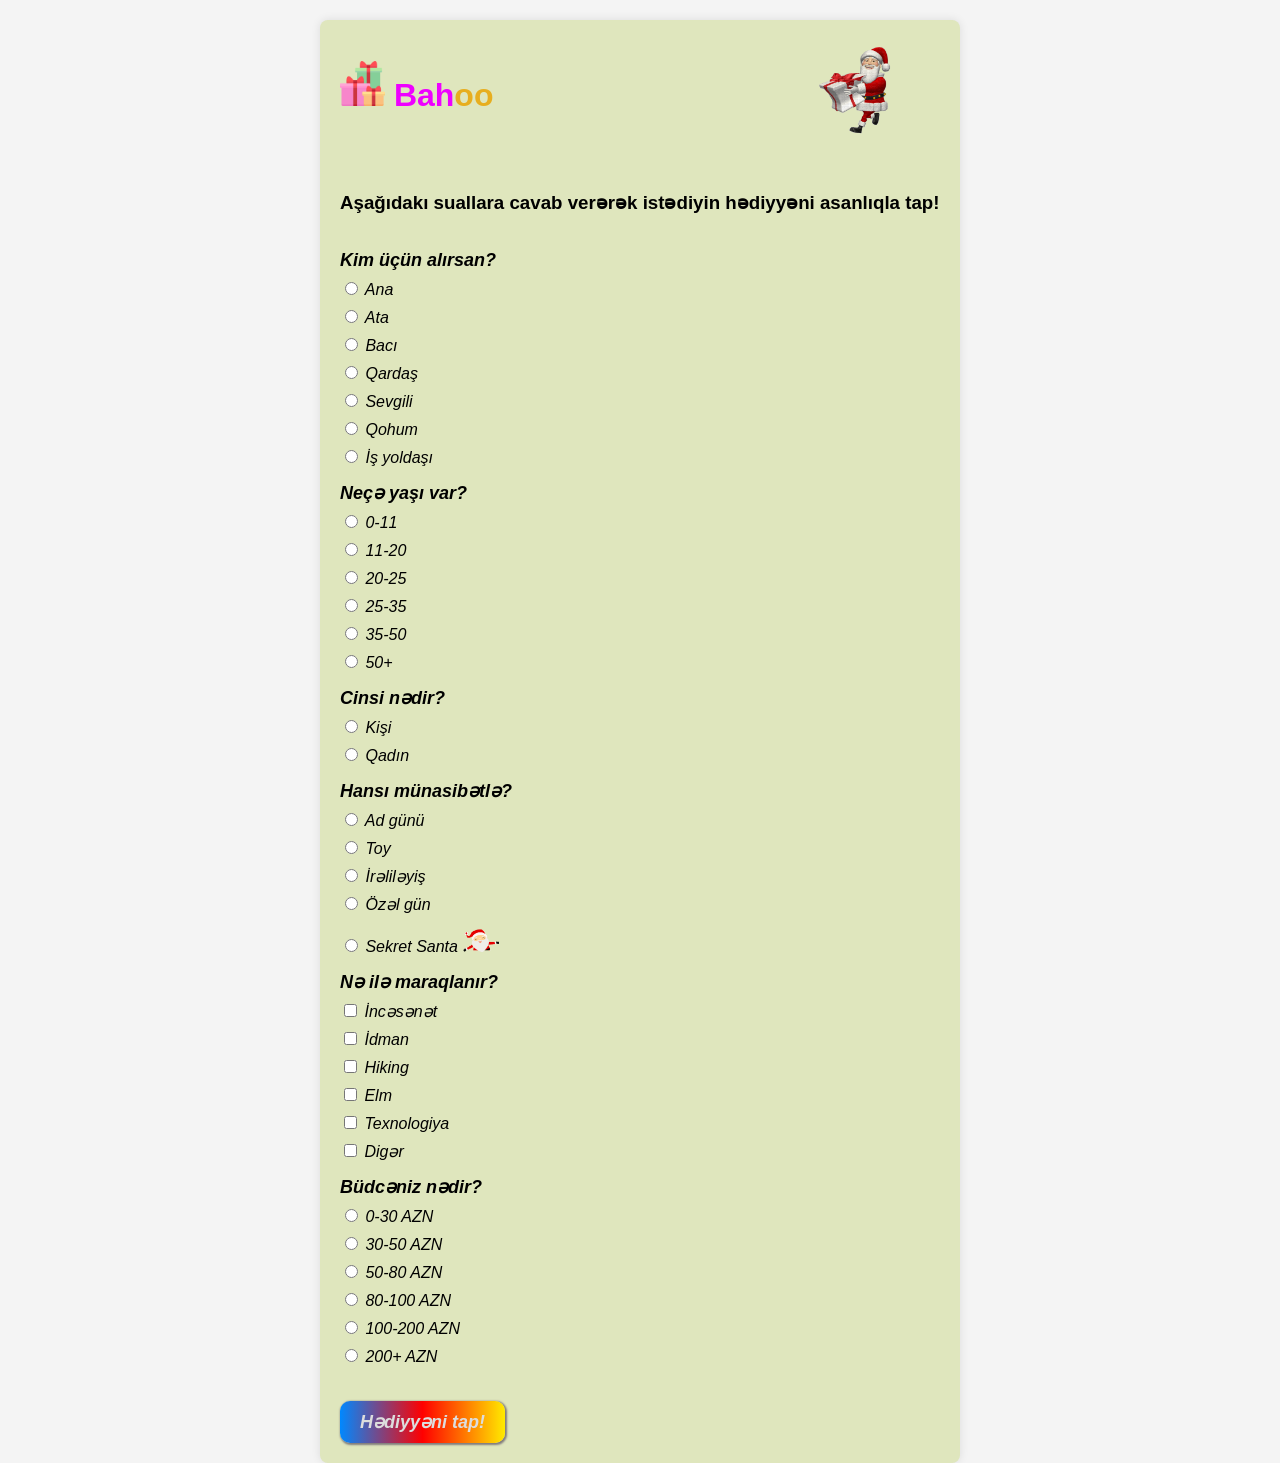
==== index.html @ 8549e1ea "Add files via upload" ====
<!DOCTYPE html>
<html lang="en">
<head>
    <meta charset="UTF-8">
    <meta name="viewport" content="width=device-width, initial-scale=1.0">
    <link rel="stylesheet" href="styles.css">
    <title>Gift Finder</title>
</head>
<body>
    <div class="form-container">
        <div class="logo-bar">
        <h1 class="project-name"><img src="3835774.png" style="height: 45px;"> Bah<span>oo</span></h1>
        <img src="santa-claus.gif" style="height: 115px; margin-bottom:0px; padding-right:40px ">
        </div>
        <br />
        <h3>Aşağıdakı suallara cavab verərək istədiyin hədiyyəni asanlıqla tap!</h3>
        <br />
        <form id="giftForm">
            <div class="question">
                <label class="question-text">Kim üçün alırsan?</label>
                <label><input type="radio" name="recipient" value="Mom"> Ana</label>
                <label><input type="radio" name="recipient" value="Dad"> Ata</label>
                <label><input type="radio" name="recipient" value="Sister"> Bacı</label>
                <label><input type="radio" name="recipient" value="Brother"> Qardaş</label>
                <label><input type="radio" name="recipient" value="Love"> Sevgili</label>
                <label><input type="radio" name="recipient" value="Relative"> Qohum</label>
                <label><input type="radio" name="recipient" value="Colleague"> İş yoldaşı</label>
            </div>

            <div class="question">
                <label class="question-text">Neçə yaşı var?</label>
                <label><input type="radio" name="age" value="0-11"> 0-11</label>
                <label><input type="radio" name="age" value="11-20"> 11-20</label>
                <label><input type="radio" name="age" value="20-25"> 20-25</label>
                <label><input type="radio" name="age" value="25-35"> 25-35</label>
                <label><input type="radio" name="age" value="35-50"> 35-50</label>
                <label><input type="radio" name="age" value="50+"> 50+</label>
            </div>

            <div class="question">
                <label class="question-text">Cinsi nədir?</label>
                <label><input type="radio" name="gender" value="Male"> Kişi</label>
                <label><input type="radio" name="gender" value="Female"> Qadın</label>
            </div>

            <div class="question">
                <label class="question-text">Hansı münasibətlə?</label>
                <label><input type="radio" name="occasion" value="Birthday"> Ad günü</label>
                <label><input type="radio" name="occasion" value="Wedding"> Toy</label>
                <label><input type="radio" name="occasion" value="Promotion"> İrəliləyiş</label>
                <label><input type="radio" name="occasion" value="Special day"> Özəl gün</label>
                <label><input type="radio" name="occasion" value="Secret Santa"> Sekret Santa <img src="santa-claus-santa.gif" style="height: 30px;"> </label> 
            </div>

            <div class="question">
                <label class="question-text">Nə ilə maraqlanır?</label>
                <label><input type="checkbox" name="interests" value="Arts"> İncəsənət</label>
                <label><input type="checkbox" name="interests" value="Sports"> İdman</label>
                <label><input type="checkbox" name="interests" value="Hiking"> Hiking</label>
                <label><input type="checkbox" name="interests" value="Science"> Elm</label>
                <label><input type="checkbox" name="interests" value="Tech"> Texnologiya</label>
                <label><input type="checkbox" name="interests" value="Other"> Digər</label>
            </div>

            <div class="question">
                <label class="question-text">Büdcəniz nədir?</label>
                <label><input type="radio" name="budget" value="0-30"> 0-30 AZN</label>
                <label><input type="radio" name="budget" value="30-50"> 30-50 AZN</label>
                <label><input type="radio" name="budget" value="50-80"> 50-80 AZN</label>
                <label><input type="radio" name="budget" value="80-100"> 80-100 AZN</label>
                <label><input type="radio" name="budget" value="100-200"> 100-200 AZN</label>
                <label><input type="radio" name="budget" value="200+"> 200+ AZN</label>
            </div>

            <button type="button" onclick="findGifts()">Hədiyyəni tap!</button>
        </form>

        <div id="giftRecommendations" class="hidden">
            <h2>Hədiyyə təklifləri</h2>
            <ul id="giftList"></ul>
        </div>
    </div>

    <script src="script.js"></script>
    <script src="products.js"></script>
</body>
</html>
---- styles.css ----
body {
    font-family: Arial, sans-serif;
    background-color: #f4f4f4;
    margin: 0;
    padding-top: 0; /* Add top padding to ensure form visibility */
    display: flex;
    flex-direction: column; /* Adjusted to column layout */
    align-items: center;
    min-height: 100vh;
}

.form-container {
    width: 100%;
    max-width: 600px;
    margin: 20px auto 0; /* Adjusted margin to include space at the top */
    background-color: #dfe6bd;
    padding: 20px;
    border-radius: 8px;
    box-shadow: 0 0 10px rgba(0, 0, 0, 0.1);
}

.logo-bar{
    display: flex;
    justify-content:space-between;   
}

.project-name{
    color: rgb(238, 0, 255);
}

.project-name span{
    color: rgb(231, 174, 31);
}

.question {
    margin-bottom: 15px;
    font-weight: normal;
    font-style: italic;
}
.question-text {
    font-weight: bold;
    font-style: italic;
    font-size: 18px;
    
}

label {
    display: block;
    margin-bottom: 8px;
}

label:hover {
    cursor: pointer;
}

.selected {
    background-color: #e0f7fa;
}

.hidden {
    display: none;
}

h2 {
    text-align: center;
}

ul {
    list-style-type: none;
    padding: 0;
}

li {
    margin-bottom: 10px;
}

/* Additional styles for recommendation page */
#giftRecommendations {
    text-align: center;
    margin-top: 20px;
    padding: 0 20px; /* Add padding to the left and right sides */
}

#giftList {
    display: grid;
    grid-template-columns: repeat(2, 1fr); /* Two columns with equal width */
    gap: 20px; /* Adjust the gap between columns */
}

.product-card {
    border: 1px solid #ddd;
    border-radius: 8px;
    padding: 10px;
    background-color: #fff;
    box-shadow: 0 0 8px rgba(0, 0, 0, 0.1);
    box-sizing: border-box; /* Ensures padding and border are included in the width */
}

.product-image {
    max-width: 100%;
    height: auto;
    border-radius: 8px;
}

.product-info {
    padding: 10px;
}

.product-link {
    display: block;
    margin-top: 10px;
    color: #007bff;
    text-decoration: none;
}

.price-tag {
    background-color: #f0f0f0;
    padding: 8px;
    border-radius: 4px;
    margin-top: 10px;
    font-weight: bold;
}


/* Adjusted styling for "Go Back" button */
button {
    margin-top: 20px;
    cursor: pointer;
    background:linear-gradient(to right, rgb(0, 136, 255), red, rgb(255, 234, 0));
    color: #ddd;
    padding: 10px 20px;
    font-weight: bold;
    font-size: 18px;
    font-style: italic;
    border: none;
    border-radius: 10px;
    box-shadow: 1px 1px 2px 1px rgb(129, 124, 124);
}
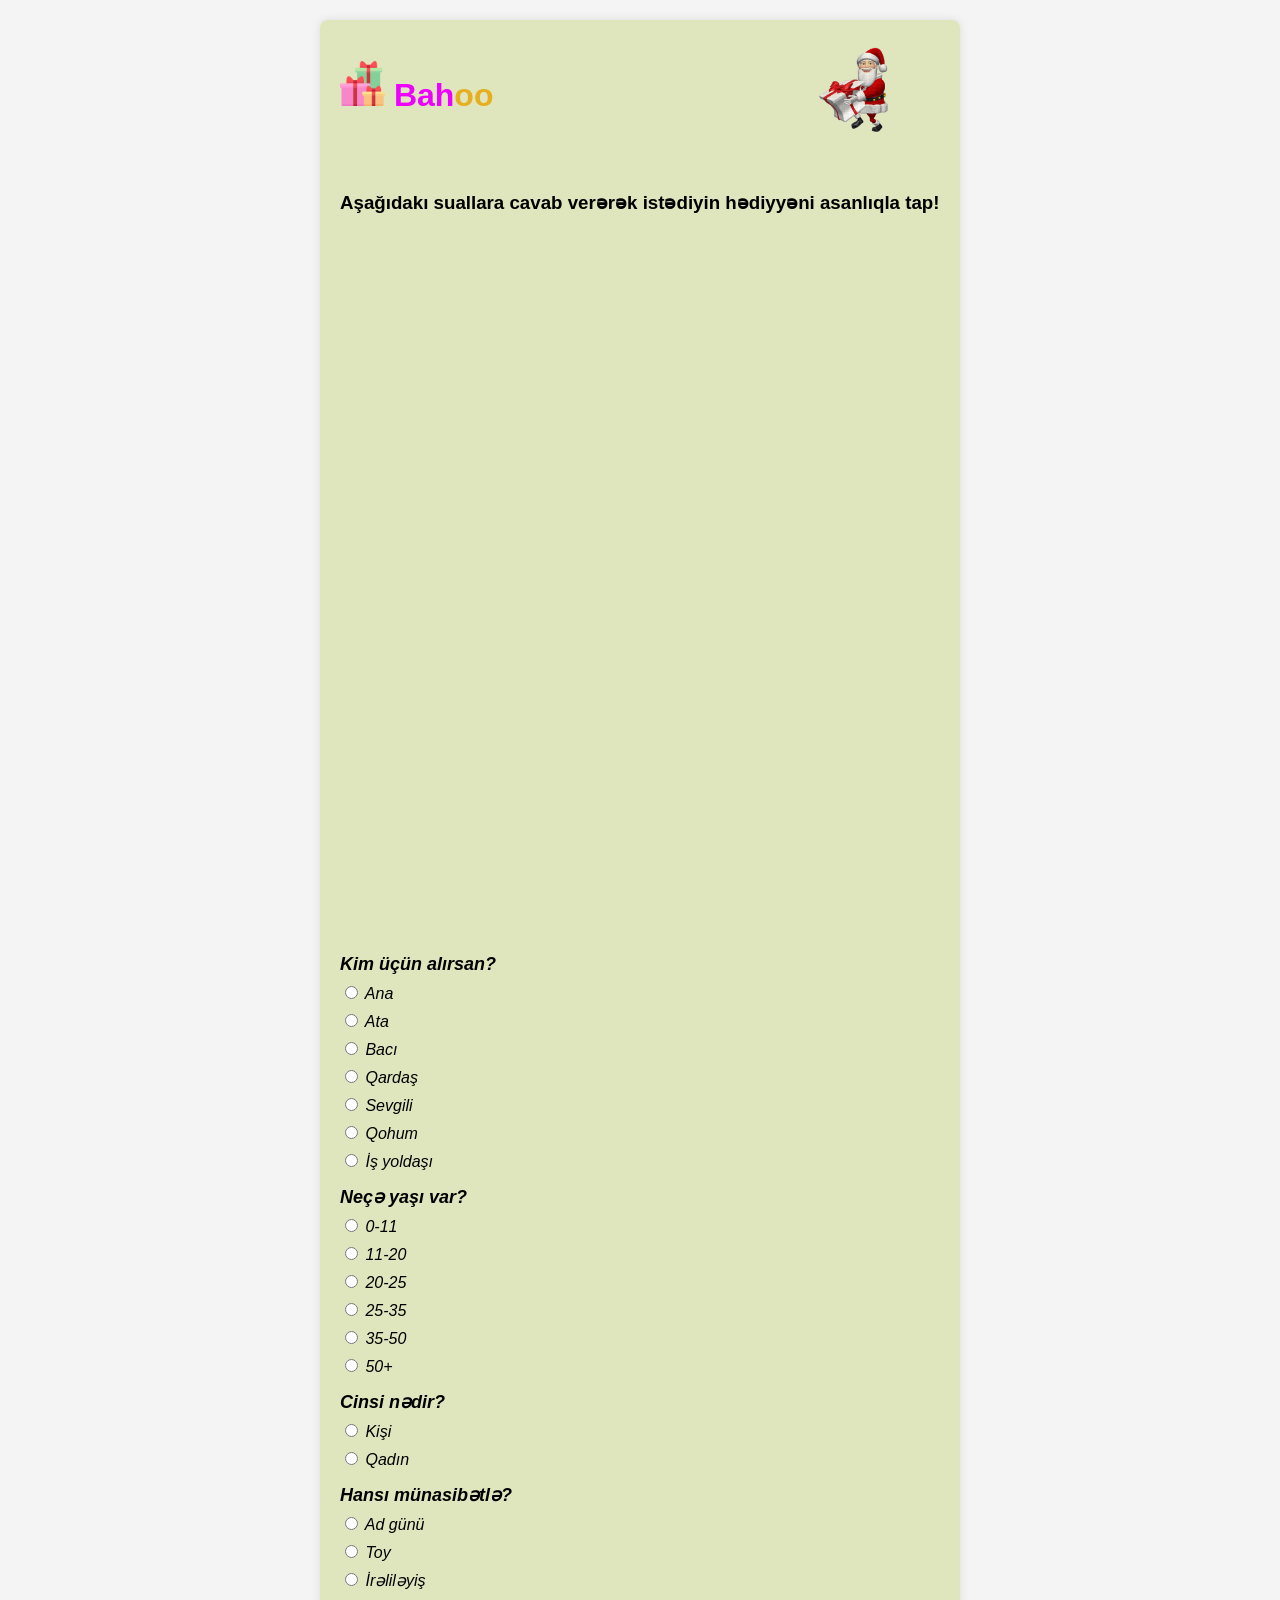
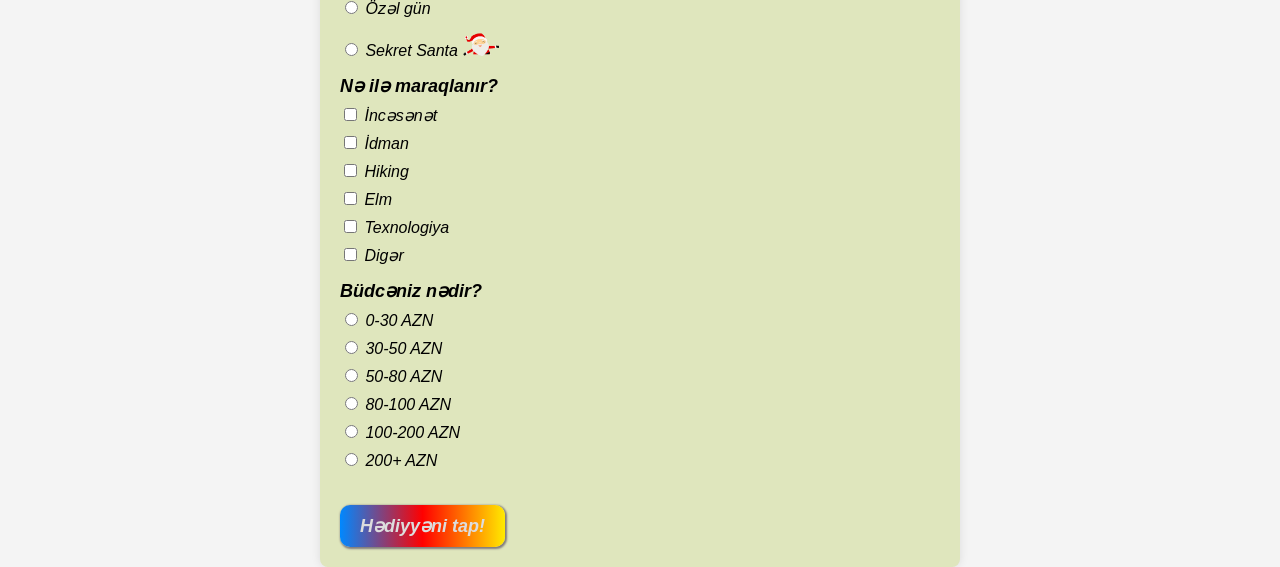
==== commit 7e07b1bb: "Update index.html" ====
--- a/index.html
+++ b/index.html
@@ -15,6 +15,12 @@
         <br />
         <h3>Aşağıdakı suallara cavab verərək istədiyin hədiyyəni asanlıqla tap!</h3>
         <br />
+        <iframe
+        src="https://www.chatbase.co/chatbot-iframe/WlE7DnzmoT7hYGFwsN8Fg"
+        width="100%"
+        style="height: 100%; min-height: 700px"
+        frameborder="0"
+        ></iframe>
         <form id="giftForm">
             <div class="question">
                 <label class="question-text">Kim üçün alırsan?</label>
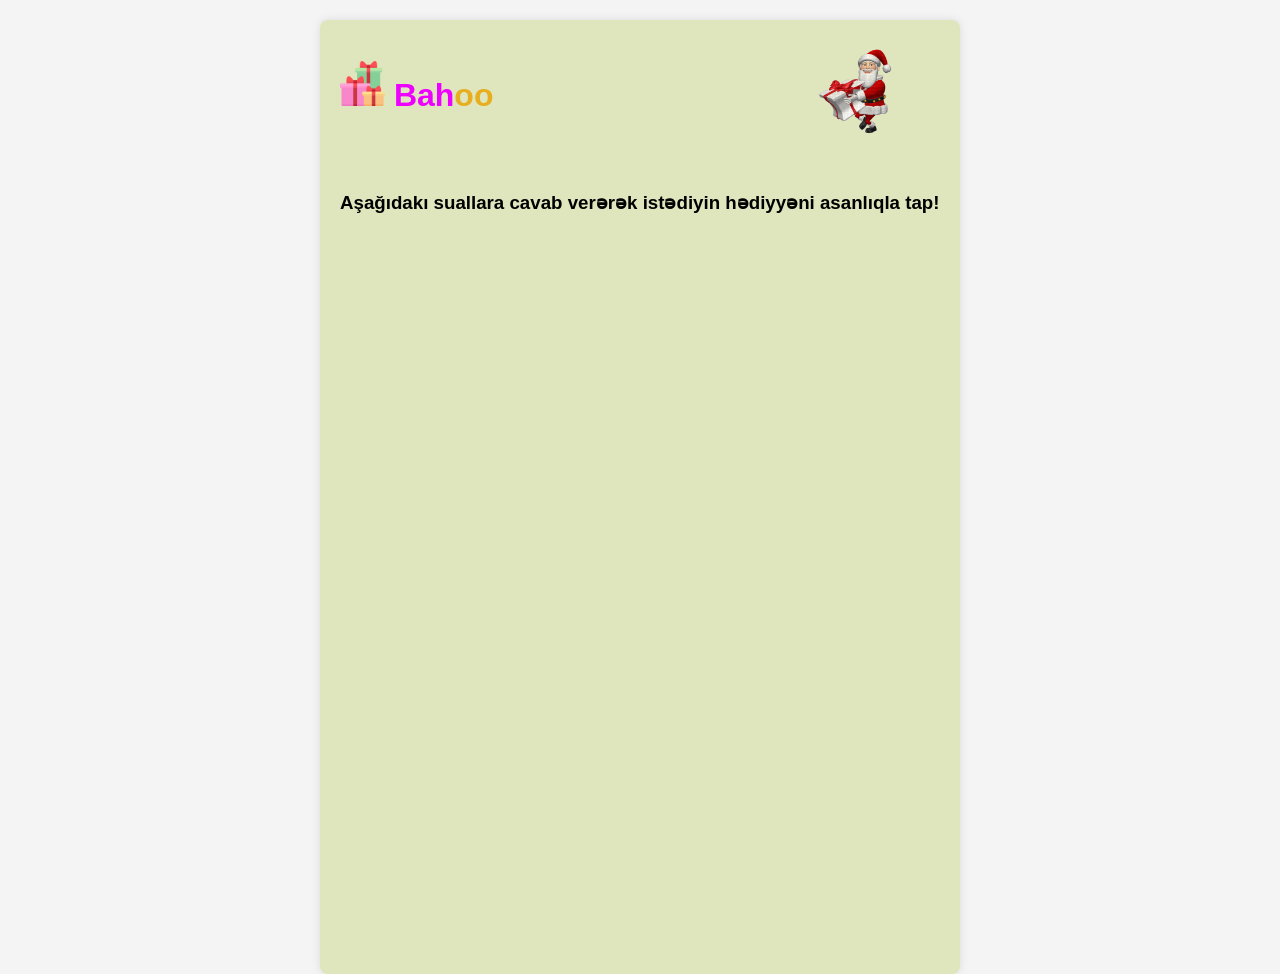
==== commit 96e81be6: "Update index.html" ====
--- a/index.html
+++ b/index.html
@@ -21,70 +21,7 @@
         style="height: 100%; min-height: 700px"
         frameborder="0"
         ></iframe>
-        <form id="giftForm">
-            <div class="question">
-                <label class="question-text">Kim üçün alırsan?</label>
-                <label><input type="radio" name="recipient" value="Mom"> Ana</label>
-                <label><input type="radio" name="recipient" value="Dad"> Ata</label>
-                <label><input type="radio" name="recipient" value="Sister"> Bacı</label>
-                <label><input type="radio" name="recipient" value="Brother"> Qardaş</label>
-                <label><input type="radio" name="recipient" value="Love"> Sevgili</label>
-                <label><input type="radio" name="recipient" value="Relative"> Qohum</label>
-                <label><input type="radio" name="recipient" value="Colleague"> İş yoldaşı</label>
-            </div>
-
-            <div class="question">
-                <label class="question-text">Neçə yaşı var?</label>
-                <label><input type="radio" name="age" value="0-11"> 0-11</label>
-                <label><input type="radio" name="age" value="11-20"> 11-20</label>
-                <label><input type="radio" name="age" value="20-25"> 20-25</label>
-                <label><input type="radio" name="age" value="25-35"> 25-35</label>
-                <label><input type="radio" name="age" value="35-50"> 35-50</label>
-                <label><input type="radio" name="age" value="50+"> 50+</label>
-            </div>
-
-            <div class="question">
-                <label class="question-text">Cinsi nədir?</label>
-                <label><input type="radio" name="gender" value="Male"> Kişi</label>
-                <label><input type="radio" name="gender" value="Female"> Qadın</label>
-            </div>
-
-            <div class="question">
-                <label class="question-text">Hansı münasibətlə?</label>
-                <label><input type="radio" name="occasion" value="Birthday"> Ad günü</label>
-                <label><input type="radio" name="occasion" value="Wedding"> Toy</label>
-                <label><input type="radio" name="occasion" value="Promotion"> İrəliləyiş</label>
-                <label><input type="radio" name="occasion" value="Special day"> Özəl gün</label>
-                <label><input type="radio" name="occasion" value="Secret Santa"> Sekret Santa <img src="santa-claus-santa.gif" style="height: 30px;"> </label> 
-            </div>
-
-            <div class="question">
-                <label class="question-text">Nə ilə maraqlanır?</label>
-                <label><input type="checkbox" name="interests" value="Arts"> İncəsənət</label>
-                <label><input type="checkbox" name="interests" value="Sports"> İdman</label>
-                <label><input type="checkbox" name="interests" value="Hiking"> Hiking</label>
-                <label><input type="checkbox" name="interests" value="Science"> Elm</label>
-                <label><input type="checkbox" name="interests" value="Tech"> Texnologiya</label>
-                <label><input type="checkbox" name="interests" value="Other"> Digər</label>
-            </div>
-
-            <div class="question">
-                <label class="question-text">Büdcəniz nədir?</label>
-                <label><input type="radio" name="budget" value="0-30"> 0-30 AZN</label>
-                <label><input type="radio" name="budget" value="30-50"> 30-50 AZN</label>
-                <label><input type="radio" name="budget" value="50-80"> 50-80 AZN</label>
-                <label><input type="radio" name="budget" value="80-100"> 80-100 AZN</label>
-                <label><input type="radio" name="budget" value="100-200"> 100-200 AZN</label>
-                <label><input type="radio" name="budget" value="200+"> 200+ AZN</label>
-            </div>
-
-            <button type="button" onclick="findGifts()">Hədiyyəni tap!</button>
-        </form>
-
-        <div id="giftRecommendations" class="hidden">
-            <h2>Hədiyyə təklifləri</h2>
-            <ul id="giftList"></ul>
-        </div>
+        
     </div>
 
     <script src="script.js"></script>
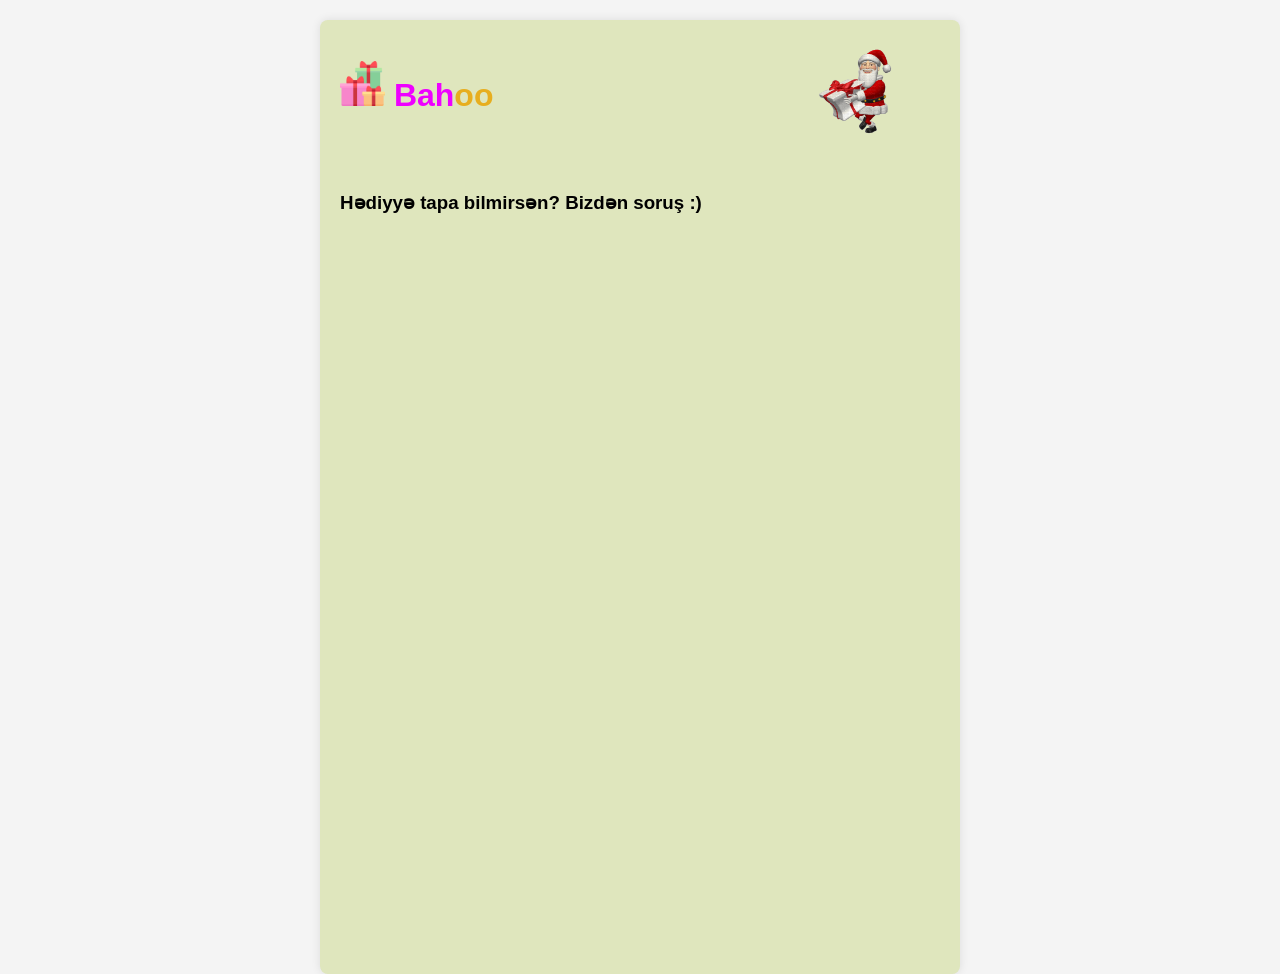
==== commit f3481ece: "Update index.html" ====
--- a/index.html
+++ b/index.html
@@ -13,7 +13,7 @@
         <img src="santa-claus.gif" style="height: 115px; margin-bottom:0px; padding-right:40px ">
         </div>
         <br />
-        <h3>Aşağıdakı suallara cavab verərək istədiyin hədiyyəni asanlıqla tap!</h3>
+        <h3>Hədiyyə tapa bilmirsən? Bizdən soruş :)</h3>
         <br />
         <iframe
         src="https://www.chatbase.co/chatbot-iframe/WlE7DnzmoT7hYGFwsN8Fg"
